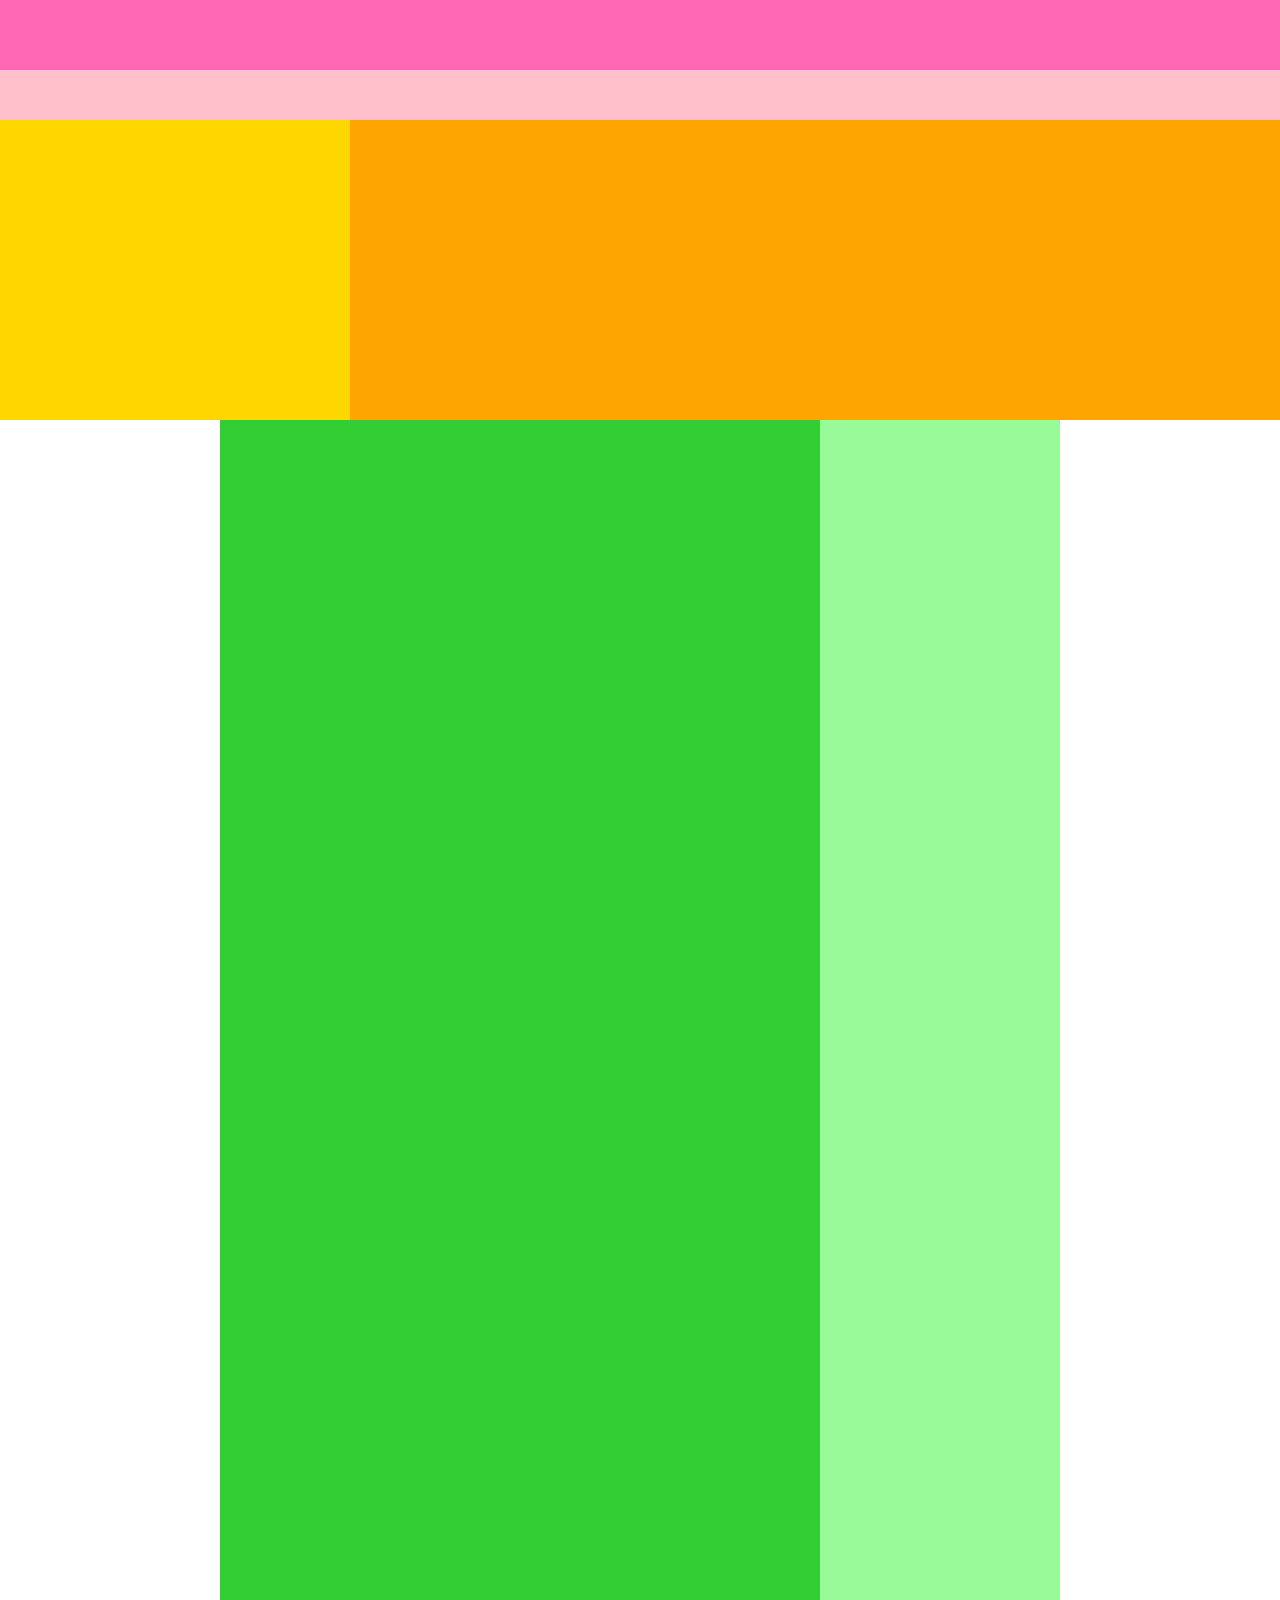
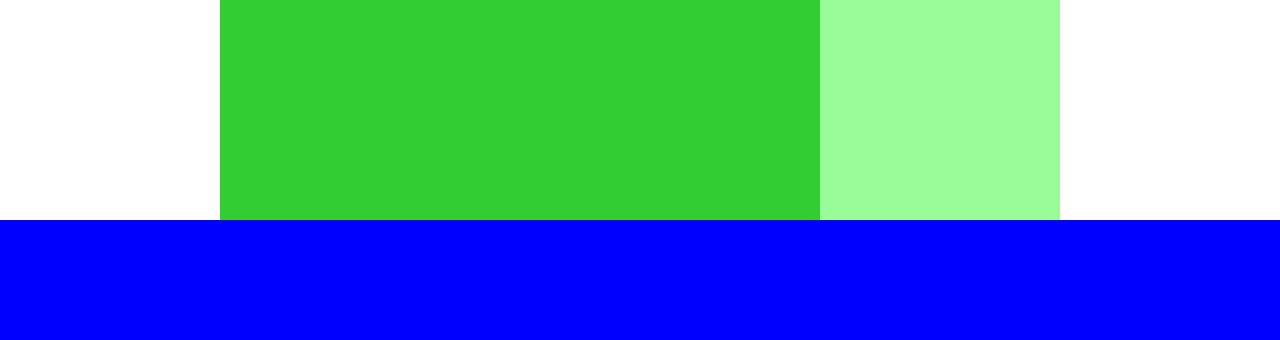
==== index.html @ 4b47738b "finish 1-3" ====
<!DOCTYPE html>
<html>
<head>
  <meta charset="UTF-8">
  <!-- CSSファイルの読み込み -->
  <link rel="stylesheet" href="style.css">
  <title>CARAVAN</title>
</head>
<body>

	<div  class="header">
		<div  class="header-top"></div>
		<div  class="header-bottom"></div>
	</div>

	<div  class="main-visual">
		<div  class="main-visual-content"></div>
	</div>

	<div  class="main clearfix">
		<div  class="blog"></div>
		<div  class="sidebar"></div>
	</div>

	<div  class="footer"></div>

</body>
</html>
---- style.css ----
/* ブラウザがそれぞれ持っているCSSをリセットするため */
* {
  margin: 0;
  padding: 0;
  box-sizing: border-box;
}
/* clearfixを追加　*/
 .clearfix::after {
 	content: "";
 	display: block;
 	clear: both;
 }
 .header {
 	width: 100%; /* 横幅いっぱい　*/
 	height: 120px; /* 高さ120px　*/
 	background-color: red; /* 背景赤色　*/
 }
 .header-top{
 	width: 100%;
 	height: 70px;
 	background-color: hotpink;
 }
 .header-bottom{
 	width: 100%;
 	height: 50px;
 	background-color: pink;
 }
 /* 70px + 50px = 120px 親要素の高さを超えないようにする　*/
 .main-visual{
 	width: 100%;
 	height: 300px;
 	background-color: orange;
 }
 .main-visual-content{
 	width: 350px;
 	height: 300px;
 	background-color: gold;
 }
 .main {
 	width: 840px;
 	/*heightが書いてある行を消す*/
 	background-color: green;
 	margin: 0 auto;
 }
 .blog {
 	width: 600px;
 	height: 1400px;
 	background-color: limegreen;
 	float: left;
 }
 .sidebar {
 	width: 240px;
 	height: 1400px;
 	background-color: palegreen;
 	float: left;
 }
 .footer {
 	width: 100%;
 	height: 120px;
 	background-color: blue;
 }
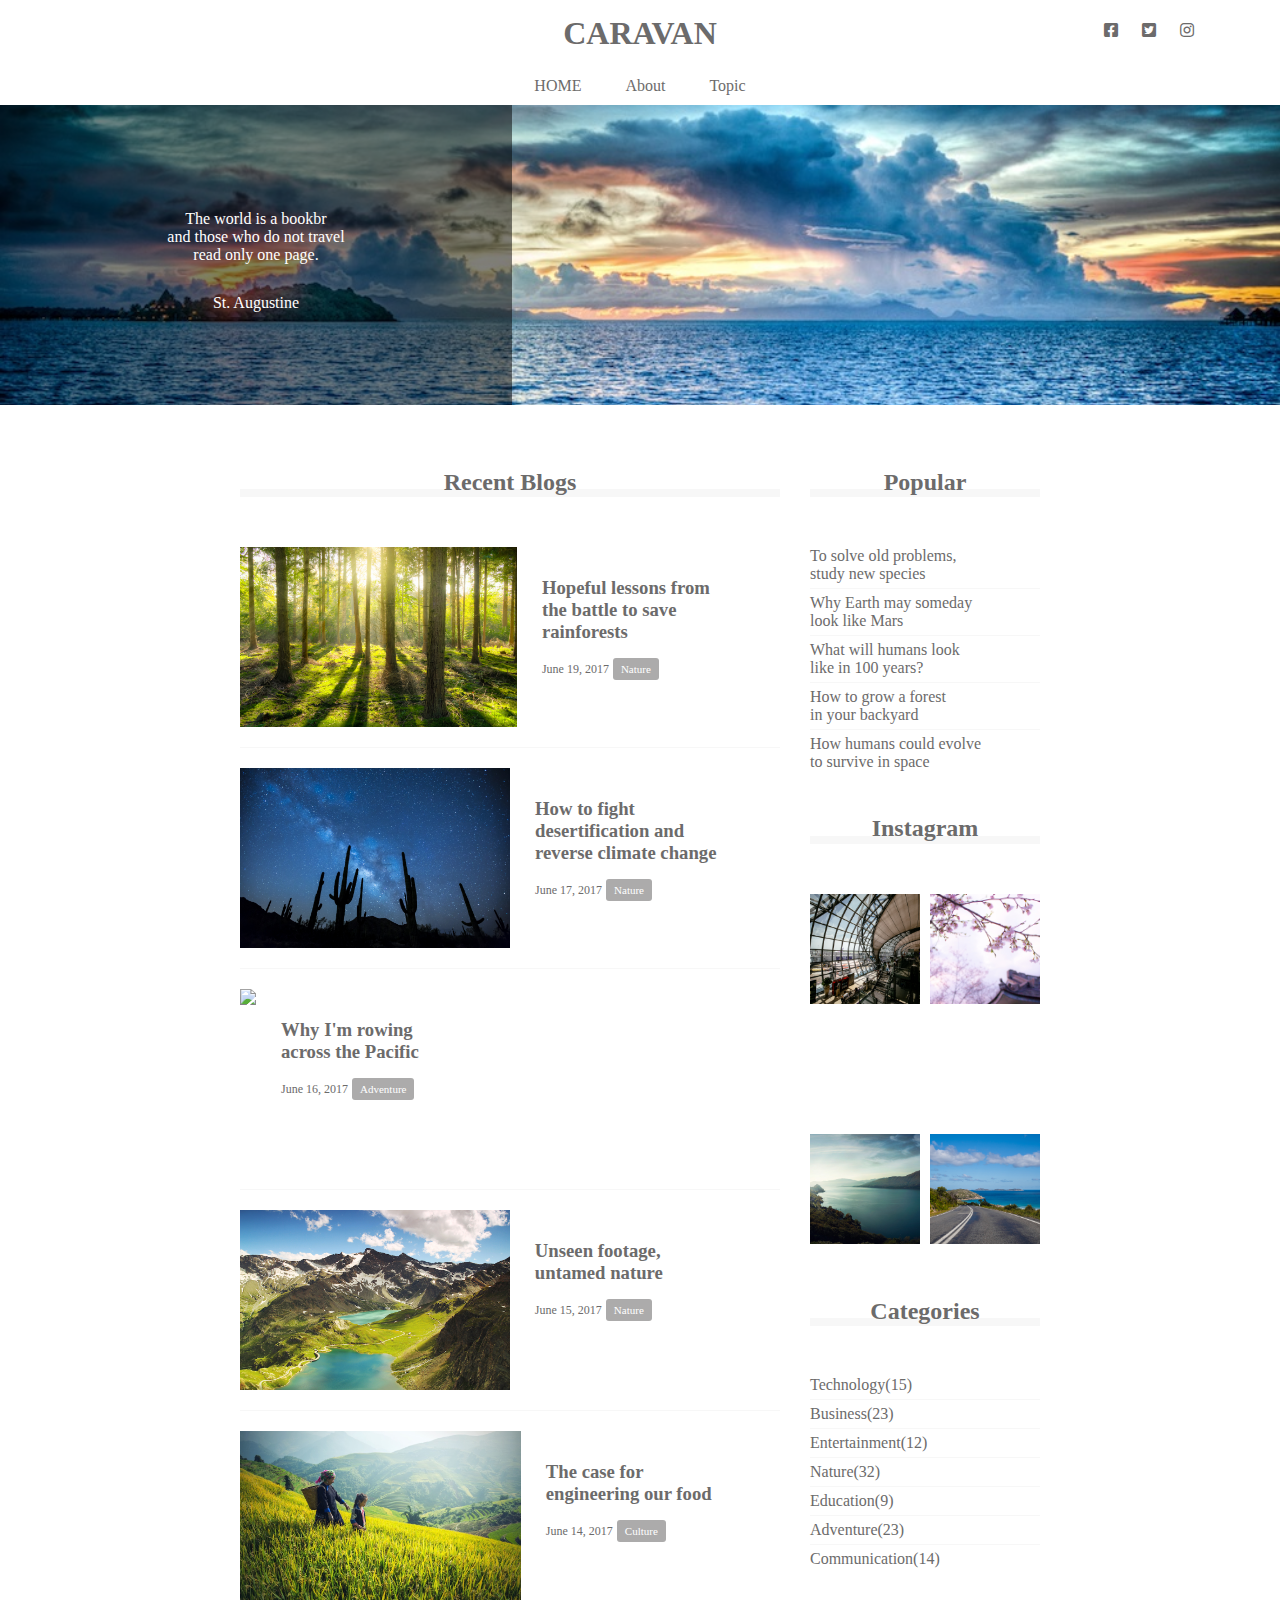
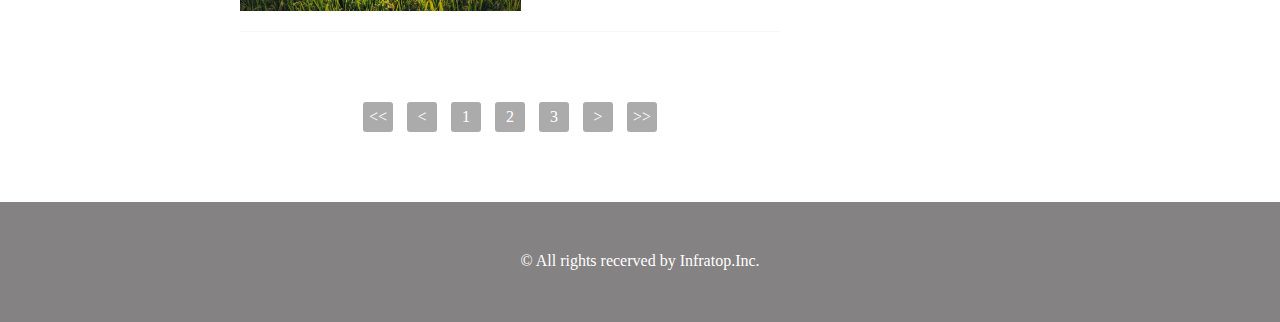
==== commit 594a1c52: "Start 1-9" ====
--- a/index.html
+++ b/index.html
@@ -3,26 +3,168 @@
 <head>
   <meta charset="UTF-8">
   <!-- CSSファイルの読み込み -->
+  <link rel="stylesheet" href="https://use.fontawesome.com/releases/v5.0.13/css/all.css">
   <link rel="stylesheet" href="style.css">
   <title>CARAVAN</title>
 </head>
 <body>
 
-	<div  class="header">
-		<div  class="header-top"></div>
-		<div  class="header-bottom"></div>
+	<header>
+		<h1  class="headline">
+		  <a  href="index.html">CARAVAN</a>
+		</h1>
+		<div  class="social">
+			<i  class="fab fa-facebook-square"></i>
+			<i  class="fab fa-twitter-square"></i>
+			<i  class="fab fa-instagram"></i>
+		</div>
+	</header>
+	<nav>
+		<ul  class="nav-list">
+		  <li  class="nav-list-item">
+		  	<a  href="indexd.html">HOME</a>
+		  </li>
+		  <li  class="nav-list-item">About</li>
+		  <li  class="nav-list-item">Topic</li>
+		</ul>
+	</nav>
+
+	<div  class="main-visual">
+		<div  class="main-visual-content">
+		  <p  class="main-visual-text">
+            The world is a bookbr<br>
+            and those who do not travel<br>
+            read only one page.
+          </p>
+          <p  class="main-visual-name">
+          	St. Augustine
+          </p>
+        </div>
 	</div>
 
-	<div  class="main-visual">
-		<div  class="main-visual-content"></div>
-	</div>
+	<main  class="main clearfix">
+		<section  class="blog">
+		  <h2  class="blog-headline">Recent Blogs</h2>
+		  <div  class="blog-box">
+		  <div  class="blog-item clearfix">
+		  	<img  class="blog-image" src="img/forest.jpg">
+		  	<section  class="blog-text">
+		  		<h3  class="blog-text-headline">
+		  			<a  href="single.html">
+		  			  Hopeful lessons from<br>
+             	      the battle to save<br>
+             		  rainforests
+             		</a>
+             	</h3>
+             	<p  class="blog-date"> June 19, 2017</p>
+             	<span  class="category"> Nature</span>
+             </section>
+           </div>
+		  <div  class="blog-item clearfix">
+		  	<img  class="blog-image" src="img/desert.jpg">
+		  	<section  class="blog-text">
+		  		<h3  class="blog-text-headline">
+		  			<a  href="single.html">
+					  How to fight<br>
+            	      desertification and<br>
+                      reverse climate change
+             		</a>
+             	</h3>
+             	<p  class="blog-date"> June 17, 2017</p>
+             	<span  class="category"> Nature</span>
+             </section>
+           </div>
+		  <div  class="blog-item clearfix">
+		  	<img  class="blog-image" src="img/sunset.jpg">
+		  	<section  class="blog-text">
+		  		<h3  class="blog-text-headline">
+		  			<a  href="single.html">
+                	  Why I'm rowing<br>
+                	  across the Pacific
+             		</a>
+             	</h3>
+             	<p  class="blog-date"> June 16, 2017</p>
+             	<span  class="category"> Adventure</span>
+             </section>
+           </div>
+         </div>
+		  <div  class="blog-item clearfix">
+		  	<img  class="blog-image" src="img/italy.jpg">
+		  	<section  class="blog-text">
+		  		<h3  class="blog-text-headline">
+		  			<a  href="single.html">
+              		  Unseen footage,<br>
+                	  untamed nature
+              		</a>
+             	</h3>
+             	<p  class="blog-date"> June 15, 2017</p>
+             	<span  class="category"> Nature</span>
+             </section>
+           </div>
+		  <div  class="blog-item clearfix">
+		  	<img  class="blog-image" src="img/asia.jpg">
+		  	<section  class="blog-text">
+		  		<h3  class="blog-text-headline">
+		  			<a  href="single.html">
+               		  The case for<br>
+             	      engineering our food
+             		</a>
+             	</h3>
+             	<p  class="blog-date"> June 14, 2017</p>
+             	<span  class="category"> Culture</span>
+             </section>
+           </div>
+           		<div  class="pagination">
+					<p><<</p>
+					<p><</p>
+					<p>1</p>
+					<p>2</p>
+					<p>3</p>
+					<p>></p>
+					<p>>></p>
+				</div>
+		</section>
+		<div  class="sidebar">
+			<section  class="popular">
+				<h2  class="sidebar-headline">Popular</h2>
+				<div  class="sidebar-contents">
+					<p  class="popular-text"> To solve old problems,<br> study new species</p>
+					<p  class="popular-text"> Why Earth may someday<br> look like Mars</p>
+					<p  class="popular-text"> What will humans look<br> like in 100 years?</p>
+					<p  class="popular-text"> How to grow a forest<br> in your backyard</p>
+					<p  class="popular-text"> How humans could evolve<br> to survive in space</p>
+				</div>
+			</section>
+			<section  class="Instagram">
+				<h2  class="instagram-headline">Instagram</h2>
+				<div  class="sidebar-contents clearfix">
+					<div  class="instagram-box"></div>
+					<div  class="instagram-box"></div>
+					<div  class="instagram-box"></div>
+					<div  class="instagram-box"></div>
+					<div  class="instagram-box"></div>
+					<div  class="instagram-box"></div>
+				</div>
+			</section>
+			<section  class="categories">
+				<h2  class="categories-headline"> Categories</h2>
+				<div  class="sidebar-contents">
+					<p  class="categories-text">Technology(15)</p>
+					<p  class="categories-text">Business(23)</p>
+					<p  class="categories-text">Entertainment(12)</p>
+					<p  class="categories-text">Nature(32)</p>
+					<p  class="categories-text">Education(9)</p>
+					<p  class="categories-text">Adventure(23)</p>
+					<p  class="categories-text">Communication(14)</p>
+				</div>
 
-	<div  class="main clearfix">
-		<div  class="blog"></div>
-		<div  class="sidebar"></div>
-	</div>
+			</section>
+		</div>
+	</main>
 
-	<div  class="footer"></div>
+	<footer>
+		<p  class="footer-text">© All rights recerved by Infratop.Inc.</p>
+	</footer>
 
 </body>
 </html>
--- a/style.css
+++ b/style.css
@@ -3,59 +3,188 @@
   margin: 0;
   padding: 0;
   box-sizing: border-box;
+  color: #6c6b6b;
+}
+a {
+	text-decoration: none;
 }
 /* clearfixを追加　*/
  .clearfix::after {
- 	content: "";
- 	display: block;
- 	clear: both;
+ 	content:"";
+ 	display:block;
+ 	clear:both;
  }
- .header {
- 	width: 100%; /* 横幅いっぱい　*/
- 	height: 120px; /* 高さ120px　*/
- 	background-color: red; /* 背景赤色　*/
+ header, nav, h2, .main-visual, footer {
+ 	font-family: Chalkduster; "Bradley Hand", Courier, "Segoe Print", sans-serif;
  }
- .header-top{
- 	width: 100%;
- 	height: 70px;
- 	background-color: hotpink;
+ header {
+ 	position: relative;
+ 	width: 90%;
+ 	padding: 15px 0;
+ 	margin: 0 auto;
+ 	text-align: center;
  }
- .header-bottom{
- 	width: 100%;
- 	height: 50px;
- 	background-color: pink;
+ header .headline {
+ 	font-size: 32px;
  }
- /* 70px + 50px = 120px 親要素の高さを超えないようにする　*/
- .main-visual{
+ .social {
+ 	position: absolute;
+ 	top: 22px;
+ 	right: 22px;
+ }
+ .social i {
+ 	display: inline-block;
+ 	margin-left: 20px;
+ }
+ .nav-list {
+ 	text-align: center;
+ 	padding: 10px 0;
+ 	margin: 0 auto;
+ }
+ .nav-list-item {
+ 	list-style: none;
+ 	display: inline-block;
+ 	margin: 0 20px;
+ }
+ .main-visual {
  	width: 100%;
  	height: 300px;
- 	background-color: orange;
+ 	background-image: url(img/mv.jpg);
+ 	background-size: cover;
+ 	background-position: center;
  }
- .main-visual-content{
- 	width: 350px;
+ .main-visual-content {
+ 	width: 40%;
  	height: 300px;
- 	background-color: gold;
+ 	background-color: rgba( 0, 0, 0, 0.5);
+ 	text-align: center;
+ 	padding-top: 105px;
+ }
+ .main-visual-text {
+ 	color: #fff;
+ }
+ .main-visual-name {
+ 	margin-top: 30px;
+ 	color: #fff;
  }
  .main {
- 	width: 840px;
- 	/*heightが書いてある行を消す*/
- 	background-color: green;
+ 	width: 800px;
  	margin: 0 auto;
+ 	padding: 70px 0;
  }
  .blog {
- 	width: 600px;
- 	height: 1400px;
- 	background-color: limegreen;
+ 	width: 540px;
+ 	float: left;
+ 	margin-right: 30px;
+ }
+ .blog-headline {
+ 	border-bottom: 8px solid #f7f7f7;
+ 	text-align:center;
+ 	line-height: 0.6;
+ }
+ .blog-box {
+ 	padding-top: 50px;
+ }
+ .blog-item {
+ 	padding-bottom: 20px;
+ 	margin-bottom: 20px;
+ 	border-bottom: 1px solid #f7f7f7;
+ }
+ .blog-image {
+ 	float: left;
+ 	height: 180px;
+ }
+ .blog-text-headline {
+ 	padding-bottom: 15px;
+ }
+ .blog-text {
+ 	float: left;
+ 	padding: 30px 0 0 25px;
+ }
+ .blog-date {
+ 	display: inline-block;
+ 	font-size: 12px;
+ }
+ .category {
+ 	display: inline-block;
+ 	padding: 5px 8px;
+ 	background-color: #acabab;
+ 	border-radius: 3px;
+ 	color: #fff;
+ 	font-size: 11px;
+ }
+ .pagination {
+ 	text-align: center;
+ 	padding-top: 50px;
+ }
+ .pagination p {
+ 	width: 30px;
+ 	height: 30px;
+ 	display: inline-block;
+ 	color: #fff;
+ 	background-color: #acabab;
+ 	border-radius: 3px;
+ 	margin: 0 5px;
+ 	line-height: 30px;
+ }
+ .sidebar {
+ 	width: 230px;
  	float: left;
  }
- .sidebar {
- 	width: 240px;
- 	height: 1400px;
- 	background-color: palegreen;
+ .sidebar-headline, .instagram-headline, .categories-headline {
+ 	border-bottom: 8px solid #f7f7f7;
+ 	text-align: center;
+ 	line-height: 0.6;
+ }
+ .sidebar-contents {
+ 	padding: 50px 0;
+ }
+ .popular-text, .categories-text {
+ 	padding-bottom: 5px;
+ 	border-bottom: 1px solid #f7f7f7;
+ 	margin-bottom: 5px;
+ }
+ .popular-text:last-child, .categories-text:last-child {
+ 	margin: 0;
+ 	padding: 0;
+ 	border: none;
+ }
+ .instagram-box {
  	float: left;
+ 	width: 110px;
+ 	padding-top: 110px;
+ 	background-size: cover;
+ 	background-position: center;
  }
- .footer {
+ .instagram-box:nth-child(odd) {
+ 	margin: 0 10px 10px 0;
+ }
+ .instagram-box:nth-child(1) {
+ 	background-image: url(img/airport.jpg);
+ }
+ .instagram-box:nth-child(2) {
+ 	background-image: url(img/japan.jpg);
+ }
+ .instagram-box:nth-child(3) {
+ 	background-image: url(img/snow.jpg);
+ }
+ .instagram-box:nth-child(4) {
+ 	background-image: url(img/japan2.jpg);
+ }
+ .instagram-box:nth-child(5) {
+ 	background-image: url(img/lake.jpg);
+ }
+ .instagram-box:nth-child(6) {
+ 	background-image: url(img/road.jpg);
+ }
+
+ footer {
  	width: 100%;
  	height: 120px;
- 	background-color: blue;
+ 	text-align: center;
+ 	padding: 50px 0;
+ 	background-color: #848282;
  }
+ .footer-text {
+ 	color: #fff;
+ }
